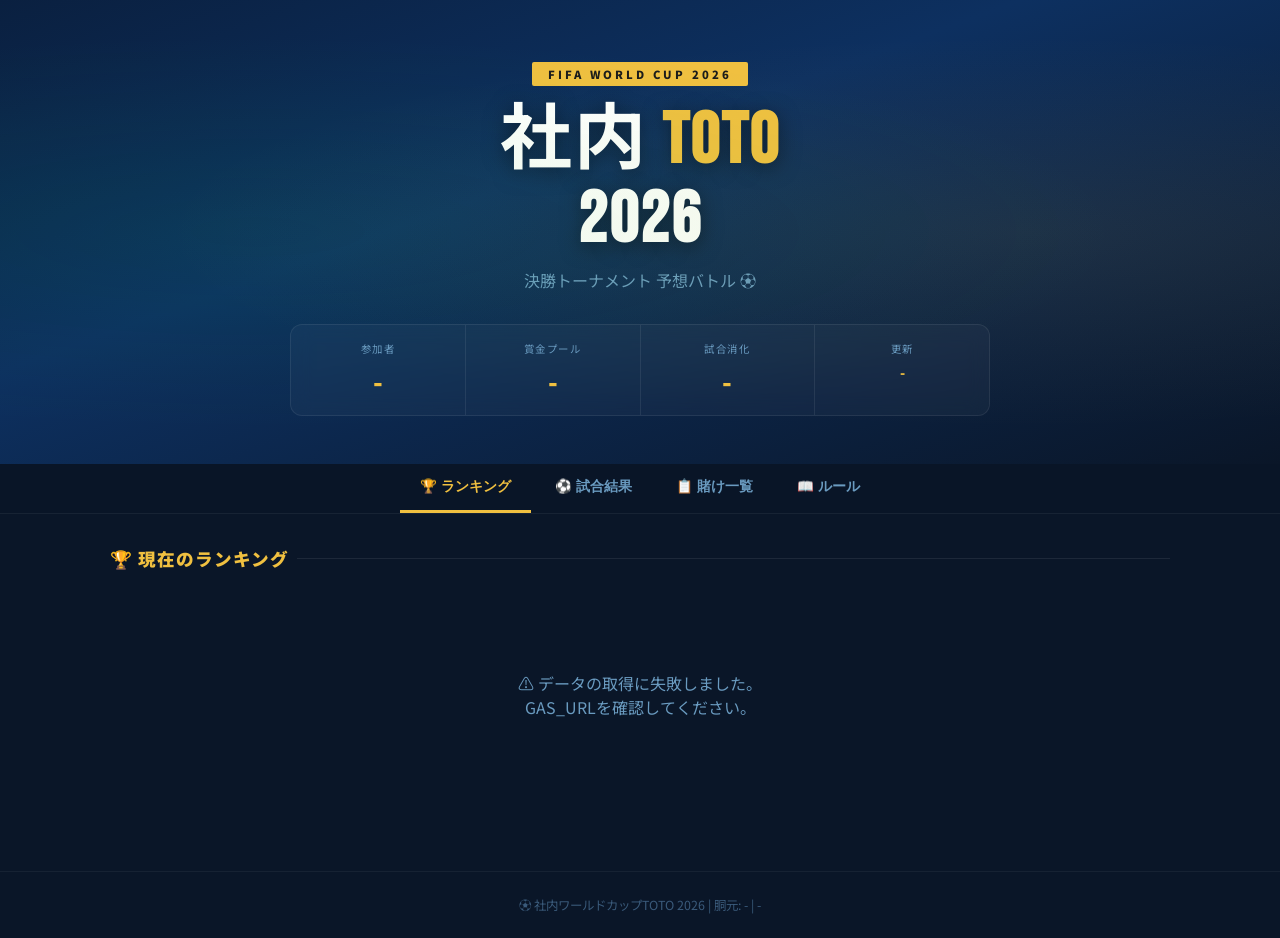
==== toto/index.html @ f077947f "Set GAS Web App URL in index.html" ====
<!DOCTYPE html>
<html lang="ja">
<head>
  <meta charset="UTF-8">
  <meta name="viewport" content="width=device-width, initial-scale=1.0">
  <title>⚽ 社内ワールドカップTOTO 2026</title>
  <style>
    @import url('https://fonts.googleapis.com/css2?family=Bebas+Neue&family=Noto+Sans+JP:wght@400;700;900&display=swap');

    * { box-sizing: border-box; margin: 0; padding: 0; }

    :root {
      --gold: #f0c040;
      --green: #00c853;
      --red: #ef5350;
      --navy: #0a1628;
      --navy2: #0d2137;
      --navy3: #1a3a5c;
      --blue: #2a5f9e;
      --muted: #6a9bc0;
      --text: #e0e8f0;
    }

    body {
      font-family: 'Noto Sans JP', sans-serif;
      background: var(--navy);
      color: var(--text);
      min-height: 100vh;
      overflow-x: hidden;
    }

    /* ===== HERO ===== */
    .hero {
      position: relative;
      background: linear-gradient(160deg, #0a2040 0%, #0d3060 40%, #0a1628 100%);
      text-align: center;
      padding: 60px 20px 48px;
      overflow: hidden;
    }

    .hero::before {
      content: '';
      position: absolute;
      inset: 0;
      background:
        radial-gradient(ellipse at 20% 50%, rgba(0,200,83,0.08) 0%, transparent 60%),
        radial-gradient(ellipse at 80% 50%, rgba(240,192,64,0.08) 0%, transparent 60%);
    }

    .hero-badge {
      display: inline-block;
      background: var(--gold);
      color: #1a1a1a;
      font-size: 0.7rem;
      font-weight: 900;
      letter-spacing: 3px;
      padding: 4px 16px;
      border-radius: 2px;
      margin-bottom: 16px;
      text-transform: uppercase;
    }

    .hero h1 {
      font-family: 'Bebas Neue', 'Noto Sans JP', sans-serif;
      font-size: clamp(2.4rem, 6vw, 4.5rem);
      color: white;
      letter-spacing: 2px;
      line-height: 1.1;
      text-shadow: 0 4px 20px rgba(0,0,0,0.5);
      margin-bottom: 8px;
    }

    .hero h1 span { color: var(--gold); }

    .hero-sub {
      color: var(--muted);
      font-size: 1rem;
      margin-bottom: 32px;
    }

    .stats-row {
      display: flex;
      justify-content: center;
      gap: 0;
      flex-wrap: wrap;
      max-width: 700px;
      margin: 0 auto;
      border: 1px solid rgba(255,255,255,0.08);
      border-radius: 12px;
      overflow: hidden;
      background: rgba(255,255,255,0.03);
      backdrop-filter: blur(10px);
    }

    .stat-item {
      flex: 1;
      min-width: 120px;
      padding: 16px 20px;
      border-right: 1px solid rgba(255,255,255,0.08);
      text-align: center;
    }
    .stat-item:last-child { border-right: none; }
    .stat-label { font-size: 0.65rem; color: var(--muted); letter-spacing: 1.5px; text-transform: uppercase; margin-bottom: 6px; }
    .stat-value { font-size: 1.6rem; font-weight: 900; color: var(--gold); }

    /* ===== NAV TABS ===== */
    .tab-nav {
      position: sticky;
      top: 0;
      z-index: 100;
      display: flex;
      justify-content: center;
      background: rgba(10,22,40,0.95);
      backdrop-filter: blur(12px);
      border-bottom: 1px solid rgba(255,255,255,0.06);
      padding: 0 16px;
      gap: 4px;
      overflow-x: auto;
    }

    .tab-btn {
      padding: 14px 20px;
      background: none;
      border: none;
      border-bottom: 3px solid transparent;
      color: var(--muted);
      font-size: 0.85rem;
      font-weight: 700;
      cursor: pointer;
      white-space: nowrap;
      transition: color 0.2s, border-color 0.2s;
    }

    .tab-btn.active {
      color: var(--gold);
      border-bottom-color: var(--gold);
    }

    .tab-btn:hover { color: var(--text); }

    /* ===== SECTIONS ===== */
    .tab-panel { display: none; }
    .tab-panel.active { display: block; }

    .container {
      max-width: 1100px;
      margin: 0 auto;
      padding: 32px 20px;
    }

    .section-title {
      font-size: 1.1rem;
      font-weight: 900;
      color: var(--gold);
      letter-spacing: 1px;
      margin-bottom: 20px;
      display: flex;
      align-items: center;
      gap: 8px;
    }

    .section-title::after {
      content: '';
      flex: 1;
      height: 1px;
      background: rgba(255,255,255,0.08);
    }

    /* ===== RANKING ===== */
    .ranking-list { display: flex; flex-direction: column; gap: 10px; }

    .rank-card {
      display: flex;
      align-items: center;
      gap: 16px;
      background: var(--navy2);
      border: 1px solid rgba(255,255,255,0.06);
      border-radius: 12px;
      padding: 16px 20px;
      transition: transform 0.15s, border-color 0.15s;
      position: relative;
      overflow: hidden;
    }

    .rank-card:hover { transform: translateX(4px); border-color: rgba(255,255,255,0.15); }
    .rank-card.rank-1 { border-color: rgba(255,215,0,0.4); background: linear-gradient(90deg, rgba(255,215,0,0.08) 0%, var(--navy2) 50%); }
    .rank-card.rank-2 { border-color: rgba(192,192,192,0.3); background: linear-gradient(90deg, rgba(192,192,192,0.06) 0%, var(--navy2) 50%); }
    .rank-card.rank-3 { border-color: rgba(205,127,50,0.3); background: linear-gradient(90deg, rgba(205,127,50,0.06) 0%, var(--navy2) 50%); }

    .rank-number {
      font-family: 'Bebas Neue', sans-serif;
      font-size: 2rem;
      width: 48px;
      text-align: center;
      color: var(--muted);
      flex-shrink: 0;
    }
    .rank-1 .rank-number { color: #ffd700; }
    .rank-2 .rank-number { color: #c0c0c0; }
    .rank-3 .rank-number { color: #cd7f32; }

    .rank-info { flex: 1; }
    .rank-name { font-size: 1.1rem; font-weight: 900; margin-bottom: 4px; }
    .rank-detail { font-size: 0.8rem; color: var(--muted); }

    .rank-payout {
      text-align: right;
      flex-shrink: 0;
    }
    .rank-payout .amount { font-size: 1.4rem; font-weight: 900; color: var(--green); }
    .rank-payout .prize { font-size: 0.75rem; color: var(--muted); margin-top: 2px; }

    .rank-bets {
      display: flex;
      gap: 6px;
      flex-wrap: wrap;
      margin-top: 6px;
    }

    .bet-chip {
      font-size: 0.72rem;
      padding: 2px 8px;
      border-radius: 12px;
      background: rgba(255,255,255,0.06);
      color: var(--muted);
    }
    .bet-chip.hit { background: rgba(0,200,83,0.15); color: var(--green); }
    .bet-chip.miss { background: rgba(239,83,80,0.12); color: var(--red); }

    /* ===== MATCHES ===== */
    .round-section { margin-bottom: 40px; }

    .round-label {
      display: inline-flex;
      align-items: center;
      gap: 8px;
      background: var(--navy3);
      color: var(--gold);
      font-size: 0.75rem;
      font-weight: 900;
      letter-spacing: 2px;
      text-transform: uppercase;
      padding: 6px 14px;
      border-radius: 4px;
      margin-bottom: 14px;
    }

    .matches-grid {
      display: grid;
      grid-template-columns: repeat(auto-fill, minmax(280px, 1fr));
      gap: 12px;
    }

    .match-card {
      background: var(--navy2);
      border: 1px solid rgba(255,255,255,0.06);
      border-radius: 12px;
      overflow: hidden;
      transition: border-color 0.2s;
    }

    .match-card:hover { border-color: rgba(255,255,255,0.15); }
    .match-card.done { border-color: rgba(0,200,83,0.2); }
    .match-card.upcoming { border-color: rgba(42,95,158,0.3); }

    .match-header {
      padding: 8px 14px;
      font-size: 0.7rem;
      color: var(--muted);
      background: rgba(255,255,255,0.03);
      display: flex;
      justify-content: space-between;
    }

    .match-body { padding: 12px 14px; }

    .team-row {
      display: flex;
      align-items: center;
      justify-content: space-between;
      padding: 8px 0;
      border-bottom: 1px solid rgba(255,255,255,0.05);
    }
    .team-row:last-child { border-bottom: none; }

    .team-name-cell {
      display: flex;
      align-items: center;
      gap: 8px;
      font-size: 0.9rem;
      font-weight: 700;
    }

    .team-flag { font-size: 1.2rem; }

    .team-row.winner .team-name-cell { color: var(--green); }
    .team-row.loser .team-name-cell { color: #4a6a8a; }
    .team-row.tbd .team-name-cell { color: #3a5a7a; font-style: italic; }

    .score-badge {
      font-family: 'Bebas Neue', sans-serif;
      font-size: 1.4rem;
      color: var(--gold);
      min-width: 24px;
      text-align: center;
    }

    .match-bets {
      padding: 8px 14px 10px;
      background: rgba(255,255,255,0.02);
      border-top: 1px solid rgba(255,255,255,0.04);
      display: flex;
      gap: 4px;
      flex-wrap: wrap;
    }

    .match-bet-chip {
      font-size: 0.7rem;
      padding: 2px 8px;
      border-radius: 10px;
      background: rgba(42,95,158,0.3);
      color: #8ab4d8;
    }
    .match-bet-chip.on-winner { background: rgba(0,200,83,0.2); color: var(--green); }
    .match-bet-chip.on-loser { background: rgba(239,83,80,0.1); color: #ef9a9a; text-decoration: line-through; opacity: 0.6; }

    /* ===== WHO BETS WHERE ===== */
    .betmap-table-wrap { overflow-x: auto; }

    .betmap-table {
      width: 100%;
      border-collapse: collapse;
      font-size: 0.82rem;
      min-width: 600px;
    }

    .betmap-table th {
      background: var(--navy3);
      color: var(--muted);
      padding: 10px 12px;
      text-align: center;
      font-weight: 700;
      white-space: nowrap;
    }

    .betmap-table td {
      padding: 8px 12px;
      border-bottom: 1px solid rgba(255,255,255,0.04);
      text-align: center;
      white-space: nowrap;
    }

    .betmap-table .match-id { color: var(--muted); font-size: 0.75rem; }
    .betmap-table .card-col { text-align: left; color: #c0d8f0; }

    .bet-cell { font-weight: 700; color: var(--gold); }
    .bet-cell.hit { color: var(--green); }
    .bet-cell.miss { color: var(--red); text-decoration: line-through; opacity: 0.6; }
    .bet-cell.empty { color: #2a4060; }

    .round-separator td {
      background: rgba(255,255,255,0.02);
      color: var(--muted);
      font-size: 0.72rem;
      font-weight: 700;
      letter-spacing: 2px;
      text-align: center;
      padding: 6px;
    }

    /* ===== RULES ===== */
    .rules-grid {
      display: grid;
      grid-template-columns: repeat(auto-fit, minmax(240px, 1fr));
      gap: 16px;
    }

    .rule-card {
      background: var(--navy2);
      border: 1px solid rgba(255,255,255,0.06);
      border-radius: 12px;
      padding: 20px;
    }

    .rule-card h3 {
      font-size: 0.9rem;
      color: var(--muted);
      margin-bottom: 12px;
      padding-bottom: 8px;
      border-bottom: 1px solid rgba(255,255,255,0.06);
    }

    .rule-table { width: 100%; border-collapse: collapse; font-size: 0.85rem; }
    .rule-table td { padding: 6px 4px; border-bottom: 1px solid rgba(255,255,255,0.04); }
    .rule-table td:last-child { color: var(--gold); font-weight: 700; text-align: right; }
    .rule-card ol { padding-left: 18px; line-height: 2.2; font-size: 0.85rem; color: #c0d8f0; }

    /* ===== LOADING ===== */
    .loading {
      text-align: center;
      padding: 80px 20px;
      color: var(--muted);
    }

    .loading .ball {
      font-size: 3rem;
      display: inline-block;
      animation: spin 1s linear infinite;
    }

    @keyframes spin { to { transform: rotate(360deg); } }

    /* ===== FOOTER ===== */
    footer {
      text-align: center;
      padding: 24px;
      color: #3a5a7a;
      font-size: 0.78rem;
      border-top: 1px solid rgba(255,255,255,0.05);
      margin-top: 40px;
    }

    /* ===== RESPONSIVE ===== */
    @media (max-width: 600px) {
      .hero h1 { font-size: 2rem; }
      .stat-value { font-size: 1.2rem; }
    }
  </style>
</head>
<body>

<!-- HERO -->
<div class="hero">
  <div class="hero-badge">FIFA World Cup 2026</div>
  <h1>社内 <span>TOTO</span><br>2026</h1>
  <p class="hero-sub">決勝トーナメント 予想バトル ⚽</p>
  <div class="stats-row">
    <div class="stat-item">
      <div class="stat-label">参加者</div>
      <div class="stat-value" id="stat-participants">-</div>
    </div>
    <div class="stat-item">
      <div class="stat-label">賞金プール</div>
      <div class="stat-value" id="stat-prize">-</div>
    </div>
    <div class="stat-item">
      <div class="stat-label">試合消化</div>
      <div class="stat-value" id="stat-matches">-</div>
    </div>
    <div class="stat-item">
      <div class="stat-label">更新</div>
      <div class="stat-value" style="font-size:0.85rem" id="stat-updated">-</div>
    </div>
  </div>
</div>

<!-- TAB NAV -->
<nav class="tab-nav">
  <button class="tab-btn active" data-tab="ranking">🏆 ランキング</button>
  <button class="tab-btn" data-tab="matches">⚽ 試合結果</button>
  <button class="tab-btn" data-tab="betmap">📋 賭け一覧</button>
  <button class="tab-btn" data-tab="rules">📖 ルール</button>
</nav>

<!-- ===== RANKING ===== -->
<div class="tab-panel active" id="tab-ranking">
  <div class="container">
    <div class="section-title">🏆 現在のランキング</div>
    <div class="ranking-list" id="ranking-list">
      <div class="loading"><div class="ball">⚽</div><p style="margin-top:16px">データ読み込み中...</p></div>
    </div>
  </div>
</div>

<!-- ===== MATCHES ===== -->
<div class="tab-panel" id="tab-matches">
  <div class="container">
    <div class="section-title">⚽ トーナメント結果</div>
    <div id="matches-container">
      <div class="loading"><div class="ball">⚽</div><p style="margin-top:16px">データ読み込み中...</p></div>
    </div>
  </div>
</div>

<!-- ===== BET MAP ===== -->
<div class="tab-panel" id="tab-betmap">
  <div class="container">
    <div class="section-title">📋 誰がどこに賭けているか</div>
    <div class="betmap-table-wrap">
      <table class="betmap-table" id="betmap-table">
        <thead id="betmap-head"></thead>
        <tbody id="betmap-body"></tbody>
      </table>
    </div>
  </div>
</div>

<!-- ===== RULES ===== -->
<div class="tab-panel" id="tab-rules">
  <div class="container">
    <div class="section-title">📖 参加ルール</div>
    <div class="rules-grid">
      <div class="rule-card">
        <h3>💰 報酬ルール</h3>
        <table class="rule-table">
          <tr><td>強い方が勝ったら</td><td>賭け金 × 1.5倍</td></tr>
          <tr><td>弱い方が勝ったら</td><td>賭け金 × 2.0倍</td></tr>
          <tr><td>ハズレ</td><td>0円</td></tr>
        </table>
        <p style="font-size:0.75rem;color:var(--muted);margin-top:10px">※ オッズが低い方＝強い方</p>
      </div>
      <div class="rule-card">
        <h3>🎁 賞金配分</h3>
        <table class="rule-table">
          <tr><td>🥇 1位</td><td>賞金プールの50%</td></tr>
          <tr><td>🥈 2位</td><td>賞金プールの30%</td></tr>
          <tr><td>🥉 3位</td><td>賞金プールの20%</td></tr>
        </table>
        <p style="font-size:0.75rem;color:var(--muted);margin-top:10px">※ 賞金プール＝全賭け金合計の80%</p>
      </div>
      <div class="rule-card">
        <h3>📝 参加方法</h3>
        <ol>
          <li>胴元に参加を申告</li>
          <li>スプレッドシートを開く</li>
          <li>自分の列に賭けるチーム名を入力</li>
          <li>1試合100円・上限1,000円</li>
          <li>締切を過ぎると入力不可</li>
        </ol>
      </div>
    </div>
  </div>
</div>

<footer>
  <p>⚽ 社内ワールドカップTOTO 2026 | 胴元: <span id="footer-admin">-</span> | <span id="footer-updated">-</span></p>
</footer>

<script>
// ============================
// 設定：GAS Web App URL をここに入力
// ============================
const GAS_URL = "https://script.google.com/macros/s/AKfycbzDI9NepIOst08Jo3BF4z7YY1YtrVZKwgT2NwXHN0k_PbkhMzmlRq0IqCSdVw0a3GSgEg/exec";

// フラグ絵文字マップ
const FLAGS = {
  "ブラジル":"🇧🇷","フランス":"🇫🇷","スペイン":"🇪🇸","アルゼンチン":"🇦🇷",
  "イングランド":"🏴󠁧󠁢󠁥󠁮󠁧󠁿","ドイツ":"🇩🇪","ポルトガル":"🇵🇹","オランダ":"🇳🇱",
  "ベルギー":"🇧🇪","クロアチア":"🇭🇷","ウルグアイ":"🇺🇾","メキシコ":"🇲🇽",
  "アメリカ":"🇺🇸","モロッコ":"🇲🇦","日本":"🇯🇵","韓国":"🇰🇷",
  "セネガル":"🇸🇳","オーストラリア":"🇦🇺","スイス":"🇨🇭","デンマーク":"🇩🇰",
  "チュニジア":"🇹🇳","カナダ":"🇨🇦","チリ":"🇨🇱","ガーナ":"🇬🇭",
  "ナイジェリア":"🇳🇬","ポーランド":"🇵🇱","コロンビア":"🇨🇴","コートジボワール":"🇨🇮",
  "エクアドル":"🇪🇨","セルビア":"🇷🇸","スウェーデン":"🇸🇪","カメルーン":"🇨🇲",
};

function flag(name) { return FLAGS[name] || "🏳️"; }

// ============================
// タブ切替
// ============================
document.querySelectorAll(".tab-btn").forEach(btn => {
  btn.addEventListener("click", () => {
    document.querySelectorAll(".tab-btn").forEach(b => b.classList.remove("active"));
    document.querySelectorAll(".tab-panel").forEach(p => p.classList.remove("active"));
    btn.classList.add("active");
    document.getElementById("tab-" + btn.dataset.tab).classList.add("active");
  });
});

// ============================
// データ取得 & 描画
// ============================
async function loadData() {
  // GAS URLが未設定の場合はデモデータを使用
  if (GAS_URL === "YOUR_GAS_WEB_APP_URL_HERE") {
    renderAll(DEMO_DATA);
    return;
  }

  try {
    const res = await fetch(GAS_URL);
    const data = await res.json();
    renderAll(data);
  } catch (e) {
    document.getElementById("ranking-list").innerHTML =
      `<div class="loading"><p>⚠️ データの取得に失敗しました。<br>GAS_URLを確認してください。</p></div>`;
  }
}

function renderAll(data) {
  // ヘッダー統計
  const doneCount = (data.matches || []).filter(m => m.winner).length;
  document.getElementById("stat-participants").textContent = (data.participants || []).length + "名";
  document.getElementById("stat-prize").textContent = (data.prizePool || 0).toLocaleString() + "円";
  document.getElementById("stat-matches").textContent = doneCount + "/" + (data.matches || []).length;
  document.getElementById("stat-updated").textContent = data.updatedAt || "-";
  document.getElementById("footer-admin").textContent = data.administrator || "-";
  document.getElementById("footer-updated").textContent = data.updatedAt || "-";

  renderRanking(data);
  renderMatches(data);
  renderBetMap(data);
}

// ============================
// ランキング
// ============================
function renderRanking(data) {
  const participants = data.participants || [];
  const prizePool = data.prizePool || 0;
  const prizes = [0.50, 0.30, 0.20].map(r => Math.floor(prizePool * r));

  if (participants.length === 0) {
    document.getElementById("ranking-list").innerHTML =
      `<div class="loading"><p>まだ参加者がいません</p></div>`;
    return;
  }

  const winnerMap = {};
  (data.matches || []).forEach(m => { if (m.winner) winnerMap[m.id] = m.winner; });

  const html = participants.map((p, i) => {
    const rank = i + 1;
    const rankClass = rank <= 3 ? `rank-${rank}` : "";
    const medal = rank === 1 ? "🥇" : rank === 2 ? "🥈" : rank === 3 ? "🥉" : rank;
    const prize = rank <= 3 ? `賞金予測 ${prizes[rank-1].toLocaleString()}円` : "";

    // 賭けチップ
    const betChips = Object.entries(p.bets || {}).map(([matchId, team]) => {
      const winner = winnerMap[matchId];
      const cls = !winner ? "" : winner === team ? "hit" : "miss";
      return `<span class="bet-chip ${cls}">${flag(team)}${team}</span>`;
    }).join("");

    return `
      <div class="rank-card ${rankClass}">
        <div class="rank-number">${medal}</div>
        <div class="rank-info">
          <div class="rank-name">${p.name}</div>
          <div class="rank-detail">的中 ${p.hitCount}件 / 賭け ${p.totalBet.toLocaleString()}円</div>
          <div class="rank-bets">${betChips}</div>
        </div>
        <div class="rank-payout">
          <div class="amount">${p.totalPayout.toLocaleString()}円</div>
          <div class="prize">${prize}</div>
        </div>
      </div>`;
  }).join("");

  document.getElementById("ranking-list").innerHTML = html;
}

// ============================
// 試合結果
// ============================
function renderMatches(data) {
  const matches = data.matches || [];
  const rounds = data.rounds || [];
  const participants = data.participants || [];

  const container = document.getElementById("matches-container");

  const html = rounds.map(round => {
    const rMatches = matches.filter(m => m.round === round.id);
    if (rMatches.length === 0) return "";

    const cards = rMatches.map(m => {
      const isDone = !!m.winner;
      const isTBD = m.teamA === "TBD";

      const teamRow = (teamName, score) => {
        const isTbd = teamName === "TBD" || !teamName;
        const isWin = isDone && m.winner === teamName;
        const isLos = isDone && m.winner && m.winner !== teamName && !isTbd;
        const cls = isTbd ? "tbd" : isWin ? "winner" : isLos ? "loser" : "";
        const f = isTbd ? "🏳️" : flag(teamName);
        return `
          <div class="team-row ${cls}">
            <div class="team-name-cell">
              <span class="team-flag">${f}</span>
              ${isTbd ? "未定" : teamName}
              ${isWin ? ' <span style="font-size:0.75rem;color:var(--green)">▶ 勝利</span>' : ""}
            </div>
            ${score !== null && score !== undefined ? `<div class="score-badge">${score}</div>` : ""}
          </div>`;
      };

      // この試合への賭けチップ
      const betChips = participants.flatMap(p => {
        const bet = (p.bets || {})[m.id];
        if (!bet) return [];
        const cls = !isDone ? "" : m.winner === bet ? "on-winner" : "on-loser";
        return [`<span class="match-bet-chip ${cls}">${p.name}: ${flag(bet)}${bet}</span>`];
      }).join("");

      return `
        <div class="match-card ${isDone ? "done" : "upcoming"}">
          <div class="match-header">
            <span>${m.id}</span>
            <span>${isDone ? "✅ 終了" : "⏳ 予定"}</span>
          </div>
          <div class="match-body">
            ${teamRow(m.teamA, m.scoreA)}
            ${teamRow(m.teamB, m.scoreB)}
          </div>
          ${betChips ? `<div class="match-bets">${betChips}</div>` : ""}
        </div>`;
    }).join("");

    return `
      <div class="round-section">
        <div class="round-label">⚽ ${round.name}</div>
        <div class="matches-grid">${cards}</div>
      </div>`;
  }).join("");

  container.innerHTML = html || `<div class="loading"><p>試合データがありません</p></div>`;
}

// ============================
// 賭け一覧表
// ============================
function renderBetMap(data) {
  const participants = data.participants || [];
  const matches = data.matches || [];
  const rounds = data.rounds || [];

  const winnerMap = {};
  matches.forEach(m => { if (m.winner) winnerMap[m.id] = m.winner; });

  // ヘッダー
  document.getElementById("betmap-head").innerHTML = `
    <tr>
      <th>試合ID</th>
      <th style="text-align:left">対戦カード</th>
      ${participants.map(p => `<th>${p.name}</th>`).join("")}
    </tr>`;

  // ボディ
  let bodyHtml = "";
  rounds.forEach(round => {
    const rMatches = matches.filter(m => m.round === round.id);
    if (rMatches.length === 0) return;

    bodyHtml += `<tr class="round-separator"><td colspan="${participants.length + 2}">── ${round.name} ──</td></tr>`;

    rMatches.forEach(m => {
      const card = m.teamA === "TBD" ? "（未定）" : `${flag(m.teamA)}${m.teamA} vs ${flag(m.teamB)}${m.teamB}`;
      const cells = participants.map(p => {
        const bet = (p.bets || {})[m.id];
        if (!bet) return `<td class="bet-cell empty">-</td>`;
        const winner = winnerMap[m.id];
        const cls = !winner ? "" : winner === bet ? "hit" : "miss";
        return `<td class="bet-cell ${cls}">${flag(bet)}${bet}</td>`;
      }).join("");

      bodyHtml += `
        <tr>
          <td class="match-id">${m.id}</td>
          <td class="card-col">${card}</td>
          ${cells}
        </tr>`;
    });
  });

  document.getElementById("betmap-body").innerHTML = bodyHtml ||
    `<tr><td colspan="${participants.length + 2}" style="text-align:center;padding:32px;color:var(--muted)">データなし</td></tr>`;
}

// ============================
// デモデータ（GAS未設定時）
// ============================
const DEMO_DATA = {
  updatedAt: "デモ表示中",
  administrator: "タロウ",
  prizePool: 2400,
  rounds: [
    { id: "R32", name: "ラウンド32", deadline: "2026-06-29 19:00" },
    { id: "R16", name: "ラウンド16", deadline: "2026-07-04 19:00" },
  ],
  matches: [
    { id: "R32-01", round: "R32", teamA: "ブラジル", teamB: "セネガル", scoreA: 2, scoreB: 0, winner: "ブラジル" },
    { id: "R32-02", round: "R32", teamA: "フランス", teamB: "モロッコ", scoreA: 1, scoreB: 2, winner: "モロッコ" },
    { id: "R32-03", round: "R32", teamA: "スペイン", teamB: "メキシコ", scoreA: null, scoreB: null, winner: null },
    { id: "R16-01", round: "R16", teamA: "TBD", teamB: "TBD", scoreA: null, scoreB: null, winner: null },
  ],
  participants: [
    { name: "田中太郎", totalBet: 300, totalPayout: 200, hitCount: 1, bets: { "R32-01": "ブラジル", "R32-02": "フランス", "R32-03": "スペイン" } },
    { name: "鈴木花子", totalBet: 200, totalPayout: 400, hitCount: 1, bets: { "R32-01": "セネガル", "R32-02": "モロッコ" } },
    { name: "佐藤次郎", totalBet: 100, totalPayout: 0,   hitCount: 0, bets: { "R32-02": "フランス" } },
  ],
};

// ============================
// 起動
// ============================
loadData();
</script>
</body>
</html>
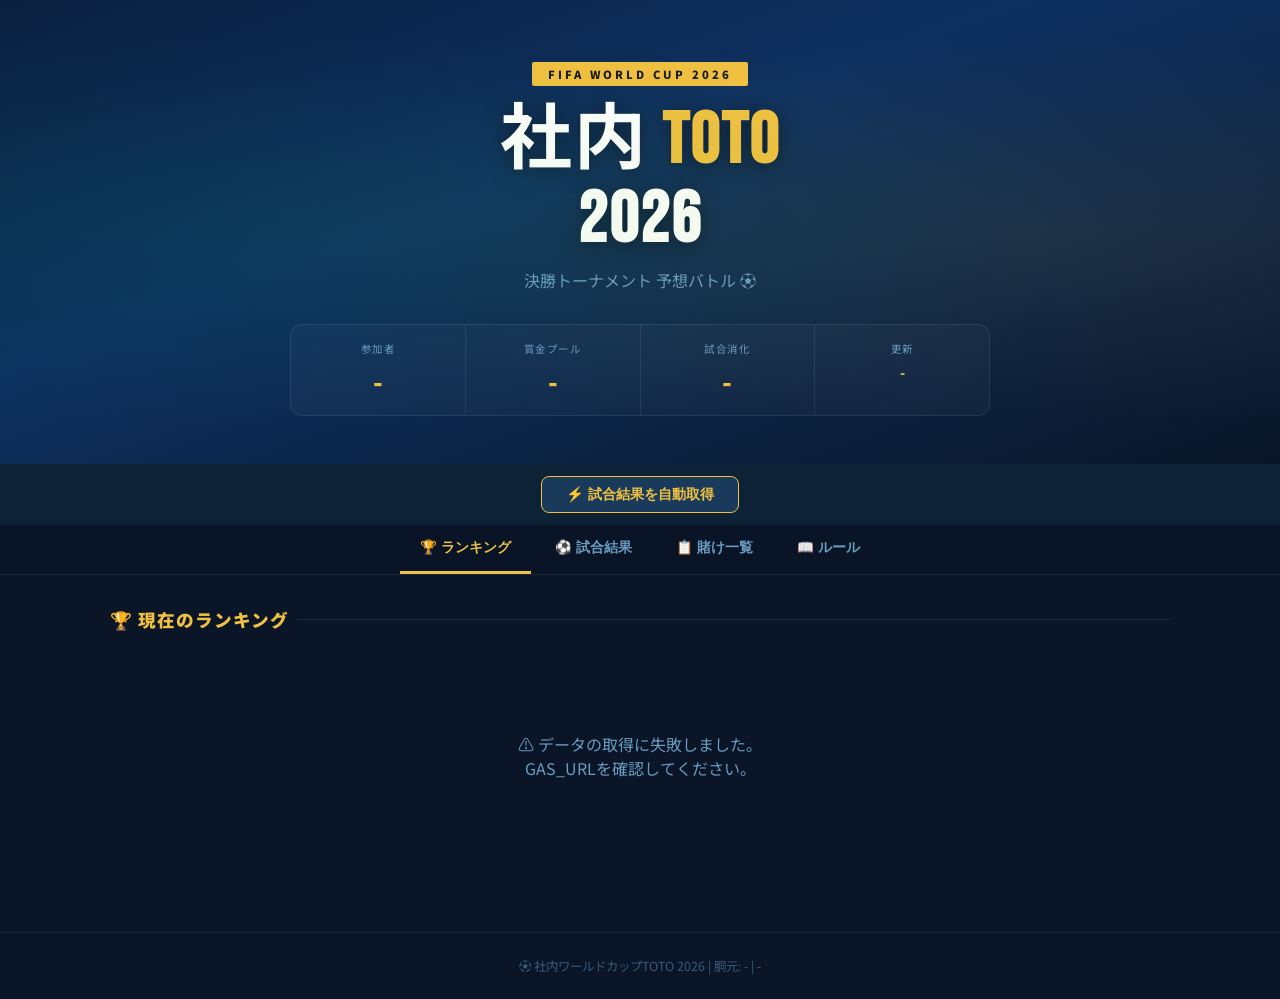
==== commit ea6d572f: "Auto-fetch match results via browser-side ESPN API with google.script.run" ====
--- a/toto/index.html
+++ b/toto/index.html
@@ -452,6 +452,14 @@
       <div class="stat-value" style="font-size:0.85rem" id="stat-updated">-</div>
     </div>
   </div>
+</div>
+
+<!-- 自動取得ボタン -->
+<div style="text-align:center;padding:12px 0;background:var(--navy2)">
+  <button id="btn-fetch-results" onclick="fetchAndSaveResults()"
+    style="background:#1a3a5c;color:#f0c040;border:1px solid #f0c040;padding:8px 24px;border-radius:8px;font-size:0.9rem;cursor:pointer;font-weight:bold;">
+    ⚡ 試合結果を自動取得
+  </button>
 </div>
 
 <!-- TAB NAV -->
@@ -540,7 +548,10 @@
 // ============================
 // 設定：GAS Web App URL をここに入力
 // ============================
-const GAS_URL = "https://script.google.com/macros/s/AKfycbzDI9NepIOst08Jo3BF4z7YY1YtrVZKwgT2NwXHN0k_PbkhMzmlRq0IqCSdVw0a3GSgEg/exec";
+// GASから配信する場合は自動でURLを取得、外部HTMLの場合は直接URLを指定
+const GAS_URL = (typeof ScriptApp !== "undefined")
+  ? ScriptApp.getService().getUrl() + "?data=1"
+  : "https://script.google.com/macros/s/AKfycbz2WN9A87_OQhIuAW9G5geNvKvNm4U6cxgSNau_DLOXpN2mNFH-xP-WEgnkvOGLniWBWQ/exec?data=1";
 
 // フラグ絵文字マップ
 const FLAGS = {
@@ -555,6 +566,66 @@
 };
 
 function flag(name) { return FLAGS[name] || "🏳️"; }
+
+// ============================
+// ESPN 試合結果自動取得
+// ============================
+const TEAM_NAME_MAP_EN = {
+  "South Africa":"南アフリカ","Canada":"カナダ","Brazil":"ブラジル","Japan":"日本",
+  "Germany":"ドイツ","Paraguay":"パラグアイ","Netherlands":"オランダ","Morocco":"モロッコ",
+  "Ivory Coast":"コートジボワール","Côte d'Ivoire":"コートジボワール","Norway":"ノルウェー",
+  "France":"フランス","Sweden":"スウェーデン","Mexico":"メキシコ","Ecuador":"エクアドル",
+  "England":"イングランド","DR Congo":"DRコンゴ","Congo DR":"DRコンゴ","Belgium":"ベルギー",
+  "Senegal":"セネガル","United States":"アメリカ","USA":"アメリカ",
+  "Bosnia and Herzegovina":"ボスニア・ヘルツェゴビナ","Bosnia & Herzegovina":"ボスニア・ヘルツェゴビナ",
+  "Spain":"スペイン","Austria":"オーストリア","Portugal":"ポルトガル","Croatia":"クロアチア",
+  "Switzerland":"スイス","Algeria":"アルジェリア","Australia":"オーストラリア",
+  "Egypt":"エジプト","Argentina":"アルゼンチン","Cape Verde":"カーボベルデ",
+  "Colombia":"コロンビア","Ghana":"ガーナ",
+};
+
+async function fetchAndSaveResults() {
+  const btn = document.getElementById("btn-fetch-results");
+  if (btn) { btn.textContent = "取得中..."; btn.disabled = true; }
+  try {
+    const res = await fetch("https://site.api.espn.com/apis/site/v2/sports/soccer/fifa.world/scoreboard");
+    const espn = await res.json();
+    const events = espn.events || [];
+    const results = [];
+    events.forEach(ev => {
+      const comp = ev.competitions && ev.competitions[0];
+      if (!comp || !comp.status?.type?.completed) return;
+      const comps = comp.competitors || [];
+      if (comps.length < 2) return;
+      const home = comps.find(c => c.homeAway === "home") || comps[0];
+      const away = comps.find(c => c.homeAway === "away") || comps[1];
+      const nameA = TEAM_NAME_MAP_EN[home.team.displayName] || home.team.displayName;
+      const nameB = TEAM_NAME_MAP_EN[away.team.displayName] || away.team.displayName;
+      const scoreA = parseInt(home.score || 0);
+      const scoreB = parseInt(away.score || 0);
+      const winnerComp = comps.find(c => c.winner);
+      const winner = winnerComp
+        ? (TEAM_NAME_MAP_EN[winnerComp.team.displayName] || winnerComp.team.displayName)
+        : (scoreA > scoreB ? nameA : scoreB > scoreA ? nameB : null);
+      if (winner) results.push({ teamA: nameA, teamB: nameB, scoreA, scoreB, winner });
+    });
+    if (results.length === 0) {
+      alert("終了した試合がまだありません。");
+      return;
+    }
+    google.script.run
+      .withSuccessHandler(r => {
+        alert(`✅ ${r.updated}試合の結果を更新しました！`);
+        loadData();
+      })
+      .withFailureHandler(e => alert("保存エラー: " + e.message))
+      .saveMatchResults(results);
+  } catch(e) {
+    alert("ESPN APIの取得に失敗しました: " + e.message);
+  } finally {
+    if (btn) { btn.textContent = "⚡ 試合結果を自動取得"; btn.disabled = false; }
+  }
+}
 
 // ============================
 // タブ切替
